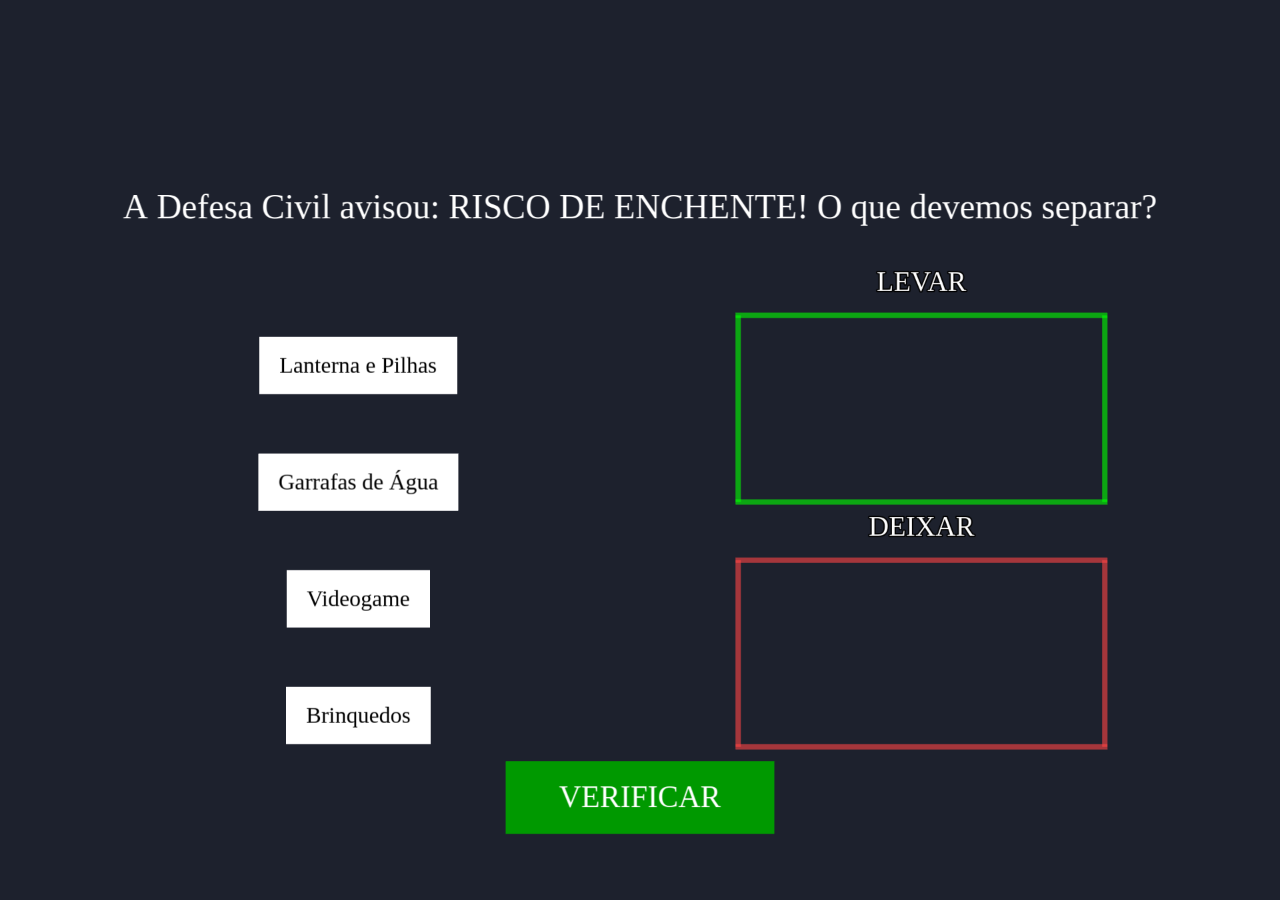
==== jogos/arrasta-solta/index.html @ 3048dbcd "feat: :fire: v1 finalizada" ====
<!DOCTYPE html>
<html lang="pt-br">

<head>
    <meta charset="UTF-8">
    <meta name="viewport" content="width=device-width, initial-scale=1.0, maximum-scale=1.0, user-scalable=no">
    <title>Treinamento Defesa Civil</title>

    <script src="../../phaser.min.js"></script>

    <style>
        body {
            margin: 0;
            padding: 0;
            width: 100vw;
            height: 100vh;
            overflow: hidden;
            background-color: #1d212d;
            display: flex;
            justify-content: center;
            align-items: center;
        }
    </style>
</head>

<body>

    <script type="module">
        import ArrastaSolta from './ArrastaSolta.js';

        const config = {
            type: Phaser.AUTO,
            width: 1920,
            height: 1080,
            backgroundColor: '#1d212d',
            input: {
                activePointers: 3,
                touch: {
                    capture: true
                }
            },
            scale: {
                mode: Phaser.Scale.FIT,
                autoCenter: Phaser.Scale.CENTER_BOTH
            },
            scene: [ArrastaSolta]
        };

        const game = new Phaser.Game(config);
    </script>
</body>

</html>
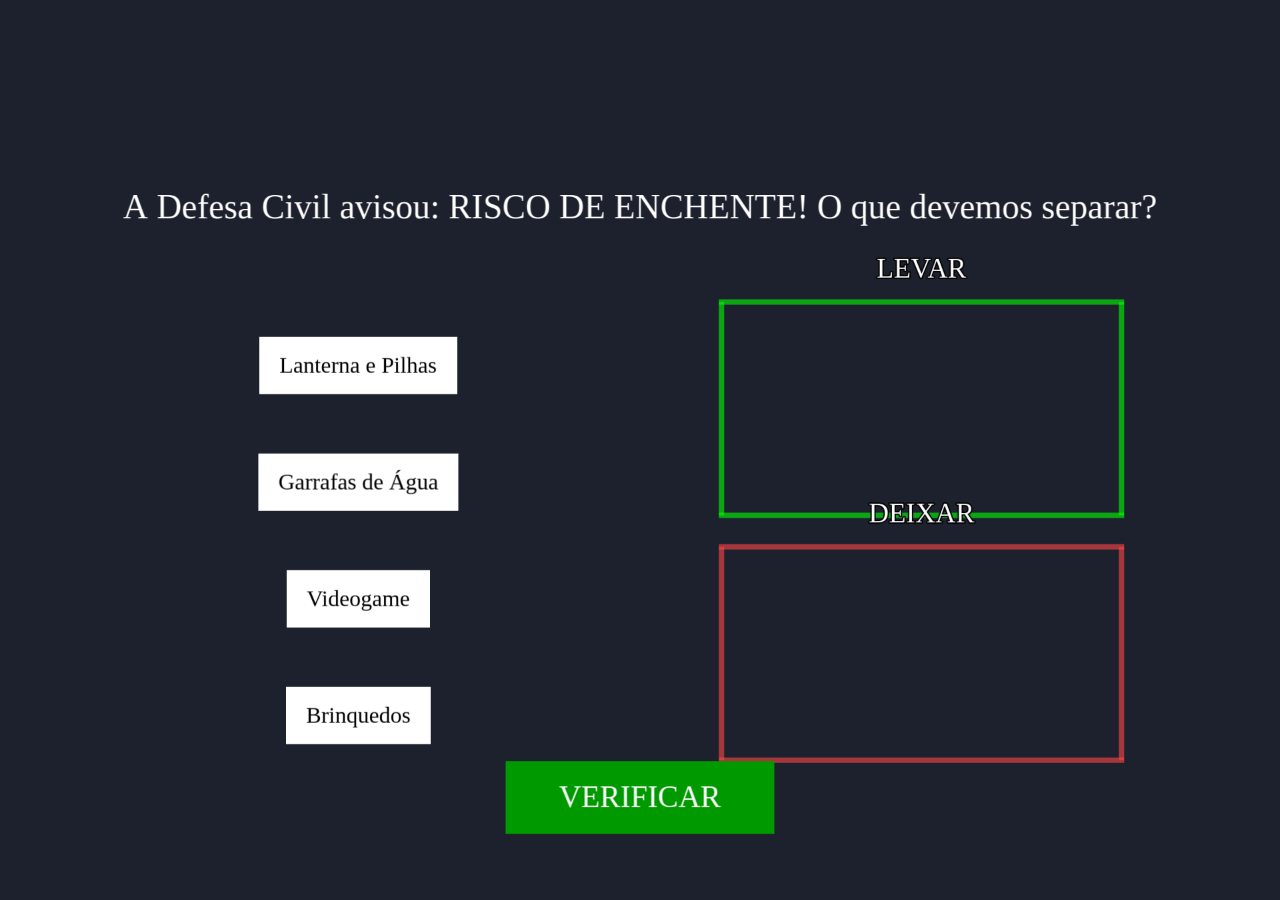
==== commit 23453cb6: "feat: acessibilidade, responsividade e correcoes de bugs - WCAG: removido user-scalable=no de todos " ====
--- a/jogos/arrasta-solta/index.html
+++ b/jogos/arrasta-solta/index.html
@@ -3,12 +3,15 @@
 
 <head>
     <meta charset="UTF-8">
-    <meta name="viewport" content="width=device-width, initial-scale=1.0, maximum-scale=1.0, user-scalable=no">
-    <title>Treinamento Defesa Civil</title>
+    <!-- WCAG 1.4.4: removido user-scalable=no -->
+    <meta name="viewport" content="width=device-width, initial-scale=1.0">
+    <!-- WCAG 2.4.2: título descritivo -->
+    <title>Arrasta e Solta - Treinamento Defesa Civil</title>
 
     <script src="../../phaser.min.js"></script>
 
     <style>
+        * { box-sizing: border-box; }
         body {
             margin: 0;
             padding: 0;
@@ -19,6 +22,19 @@
             display: flex;
             justify-content: center;
             align-items: center;
+            touch-action: none;
+            user-select: none;
+            -webkit-user-select: none;
+            -webkit-touch-callout: none;
+        }
+        canvas {
+            display: block;
+            max-width: 100vw;
+            max-height: 100vh;
+            width: auto !important;
+            height: auto !important;
+            object-fit: contain;
+            touch-action: none;
         }
     </style>
 </head>
@@ -34,19 +50,38 @@
             height: 1080,
             backgroundColor: '#1d212d',
             input: {
-                activePointers: 3,
-                touch: {
-                    capture: true
-                }
+                activePointers: 4,
+                touch: { capture: true }
             },
             scale: {
                 mode: Phaser.Scale.FIT,
-                autoCenter: Phaser.Scale.CENTER_BOTH
+                autoCenter: Phaser.Scale.CENTER_BOTH,
+                parent: document.body,
+                expandParent: false
             },
             scene: [ArrastaSolta]
         };
 
         const game = new Phaser.Game(config);
+        window._phaserGame = game;
+
+        game.events.once('ready', () => {
+            const origResize = game.scale.resize.bind(game.scale);
+            game.scale.resize = (w, h) => {
+                if (w > 0 && h > 0) origResize(w, h);
+            };
+        });
+
+        // WCAG 4.1.2: rotula o canvas após o Phaser injetá-lo no DOM
+        const rotularCanvas = (n = 0) => {
+            const c = document.querySelector('canvas');
+            if (c) {
+                c.setAttribute('role', 'img');
+                c.setAttribute('aria-label', 'Jogo Arrasta e Solta: arraste os itens para as zonas corretas.');
+                c.setAttribute('tabindex', '0');
+            } else if (n < 20) setTimeout(() => rotularCanvas(n + 1), 100);
+        };
+        rotularCanvas();
     </script>
 </body>
 
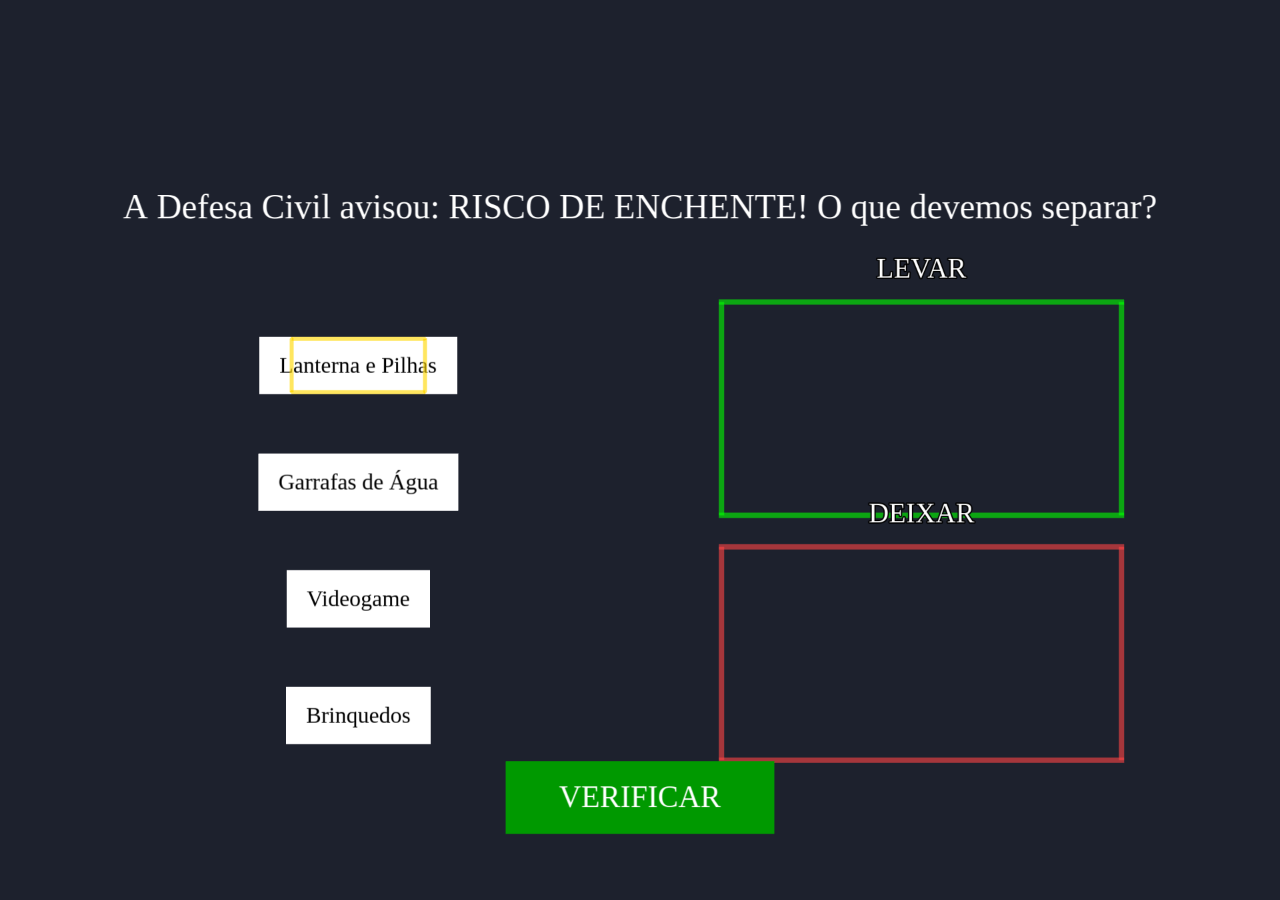
==== commit d17fd8de: "feat: corrige carregamento do iframe e adiciona acessibilidade/responsividade a todos os jogos - Cor" ====
--- a/jogos/arrasta-solta/index.html
+++ b/jogos/arrasta-solta/index.html
@@ -3,12 +3,11 @@
 
 <head>
     <meta charset="UTF-8">
-    <!-- WCAG 1.4.4: removido user-scalable=no -->
     <meta name="viewport" content="width=device-width, initial-scale=1.0">
-    <!-- WCAG 2.4.2: título descritivo -->
     <title>Arrasta e Solta - Treinamento Defesa Civil</title>
 
     <script src="../../phaser.min.js"></script>
+    <script src="../_shared/acessibilidade.js"></script>
 
     <style>
         * { box-sizing: border-box; }
@@ -42,6 +41,46 @@
 <body>
 
     <script type="module">
+        // Proteção contra "Framebuffer status: Incomplete Attachment"
+        // Intercepta erro de renderização antes de travar o jogo
+        const originalError = console.error;
+        let errorCount = 0;
+        
+        console.error = function(...args) {
+            const errorMsg = String(args[0]);
+            if (errorMsg.includes('Framebuffer status')) {
+                errorCount++;
+                console.warn('[Phaser Guard] Framebuffer error interceptado:', errorCount);
+                if (errorCount > 3) {
+                    console.warn('[Phaser Guard] Muitos erros de Framebuffer - reiniciando game');
+                    if (window._phaserGame) {
+                        window._phaserGame.scale.fullscreenTarget = null;
+                    }
+                    errorCount = 0;
+                }
+                // Não passa o erro adiante
+                return;
+            }
+            return originalError.apply(console, args);
+        };
+
+        // ResizeObserver para detectar dimensões inválidas
+        if (window.ResizeObserver) {
+            setTimeout(() => {
+                const observer = new ResizeObserver(() => {
+                    const rect = document.documentElement.getBoundingClientRect();
+                    if (rect.width === 0 || rect.height === 0) {
+                        if (window._phaserGame && window._phaserGame.scale) {
+                            try {
+                                window._phaserGame.scale.fullscreenTarget = null;
+                            } catch (e) {}
+                        }
+                    }
+                });
+                observer.observe(document.documentElement);
+            }, 1000);
+        }
+
         import ArrastaSolta from './ArrastaSolta.js';
 
         const config = {
@@ -72,7 +111,6 @@
             };
         });
 
-        // WCAG 4.1.2: rotula o canvas após o Phaser injetá-lo no DOM
         const rotularCanvas = (n = 0) => {
             const c = document.querySelector('canvas');
             if (c) {
@@ -82,6 +120,14 @@
             } else if (n < 20) setTimeout(() => rotularCanvas(n + 1), 100);
         };
         rotularCanvas();
+
+        // Limpeza de recursos quando iframe é destruído
+        window.addEventListener('beforeunload', () => {
+            if (window._phaserGame) {
+                window._phaserGame.destroy(true);
+                window._phaserGame = null;
+            }
+        });
     </script>
 </body>
 
